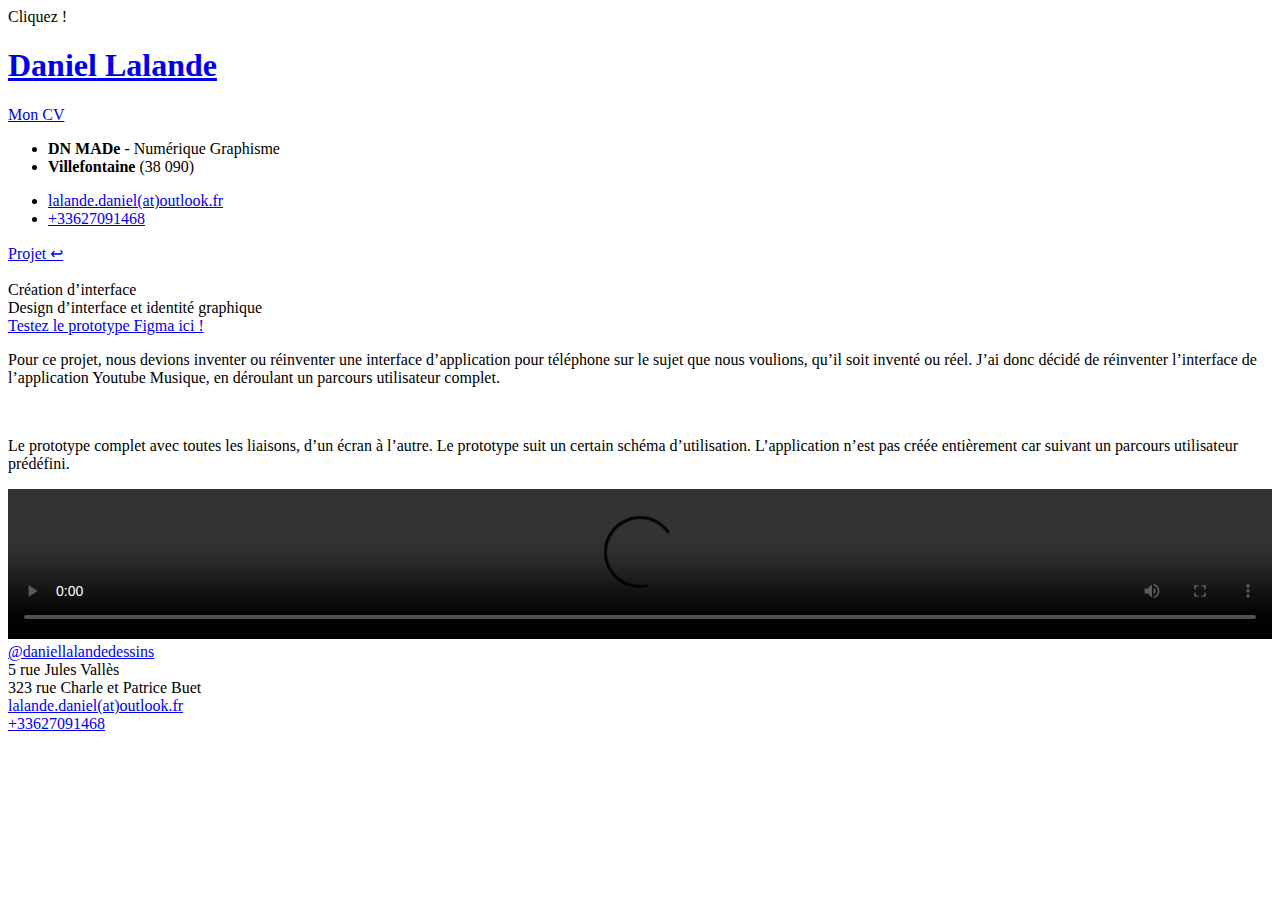
==== interface.html @ 86e9023b "Update interface.html" ====
<!DOCTYPE html>
<html lang="fr">
<head>
    <meta charset="UTF-8">
    <meta http-equiv="X-UA-Compatible" content="IE=edge">
    <meta name="viewport" content="width=device-width, initial-scale=1.0">
    <title>Daniel Lalande - Book</title>

    <link rel="preconnect" href="https://fonts.gstatic.com">
    <link href="https://fonts.googleapis.com/css2?family=Heebo:wght@300;400;700&display=swap" rel="stylesheet">

    <link rel="stylesheet" href="css/reset.css">
    <link rel="stylesheet" href="css/styles.css">
    
    <link rel="apple-touch-icon" sizes="180x180" href="favicon/apple-touch-icon.png">
    <link rel="icon" type="image/png" sizes="32x32" href="favicon/favicon-32x32.png">
    <link rel="icon" type="image/png" sizes="16x16" href="favicon/favicon-16x16.png">
    <link rel="manifest" href="favicon/site.webmanifest">
    <link rel="mask-icon" href="favicon/safari-pinned-tab.svg" color="#5bbad5">
    <meta name="msapplication-TileColor" content="#da532c">
    <meta name="theme-color" content="#ffffff">
    
</head>
<body>
    <div class="inner-cursor"><div class="cursor-text">Cliquez !</div></div>
<div class="outer-cursor"></div>


    <header class= menu>
        <div class="colonne1">
            <a class=home href="index.html"><h1><strong>Daniel</strong> Lalande</h1></a>
              <a href="https://drive.google.com/file/d/1_jjND_XtMRPq_346o0c2wc8d4qAmxowV/view?usp=sharing" class="cv">Mon CV</a>
        </div>
            

        <div class ="colonne2">
            <ul class="info">
              <li><strong>DN MADe</strong> - Numérique Graphisme</li>
              <li><strong>Villefontaine</strong> (38 090)</li>
              </ul>
        </div>

         <div class ="colonne3">        
           <ul class="contact">
               <li><a href="mailto:lalande.daniel@outlook.fr" class="trait">lalande.daniel(at)outlook.fr</a></li>
                <li><a href="#" class="trait">+33627091468</a></li>
              </ul>
         </div>
    </header>

    <div class="placeholder"></div>

    <div class="main">
        <a href="index.html #y1" class="titre trait-blue" >Projet ↩</a><br><br>
        <div class="colonnes">
        <div class="colonne-left">
            <div class="demi-titre">Création d’interface</div>
            <div class="sous-titre">Design d’interface et identité graphique</div>
            <a href="https://www.figma.com/proto/Ib8WsLLRE75KfB0lOGCQXp/TP-Interface?node-id=1%3A272&viewport=-403%2C289%2C0.28358256816864014&scaling=scale-down" class="trait-bluelight demi-titre" target="b" >Testez le prototype Figma ici !</a>
            <div class="placeholder-colonne"></div>
        </div>
        <div class="colonne-right">
            <p class="description-projets">Pour ce projet, nous devions inventer ou réinventer une interface d’application pour téléphone sur le sujet que nous voulions, qu’il soit inventé ou réel. J’ai donc décidé de réinventer l’interface de l’application Youtube Musique, en déroulant un parcours utilisateur complet.</p>
        </div>
        </div>
        
        <div class="colonnes">
            <div class="colonne-left">
                <img src="images/interface/Capture-dcran-2021-02-11-223902.png" alt="">
                <p class="sous-description-projets">Le prototype complet avec toutes les liaisons, d’un écran à l’autre. Le prototype suit un certain schéma d’utilisation. L’application n’est pas créée entièrement car suivant un parcours utilisateur prédéfini.</p>
            </div>
            <div class="colonne-right">
                <video width="100%" controls>
                    <source src="video/interface.mp4" type="video/mp4">
                  </video>    
        </div>
        </div>
       <!-- <div class="partie-video">
            <video width="100%" controls>
                <source src="video/projet-pro-video.mp4" type="video/mp4">
              </video>

        </div>-->



    </div>
     
    <footer>
        <div class="colonne-footer">
        <div class="colonne1-3">
          <div class="info-footer">
            <a href="https://www.instagram.com/daniellalandedessins/?hl=fr" target="_blank" class="trait">@daniellalandedessins</a>
          </div>
        </div>
        <div class="colonne2-3">
          <div class="info-footer">
            <li>5 rue Jules Vallès</li>
            <li>323 rue Charle et Patrice Buet</li>
          </div>
        </div>
        <div class="colonne3-3">
          <div class="info-footer">
            <li><a href="mailto:lalande.daniel@outlook.fr" class="trait">lalande.daniel(at)outlook.fr</a></li>
          <li><a href="tel:+33627091468" class="trait">+33627091468</a></li>
          </div>
        </div>
      </div>
      </footer>


    <script src="js/sketch.js"></script>
    <script src="js/jquery.js"></script>
    <script>
         $( document ).ready(function(){
        $( ".main" ).fadeIn(1500)
      });
    </script>
</body>
</html>
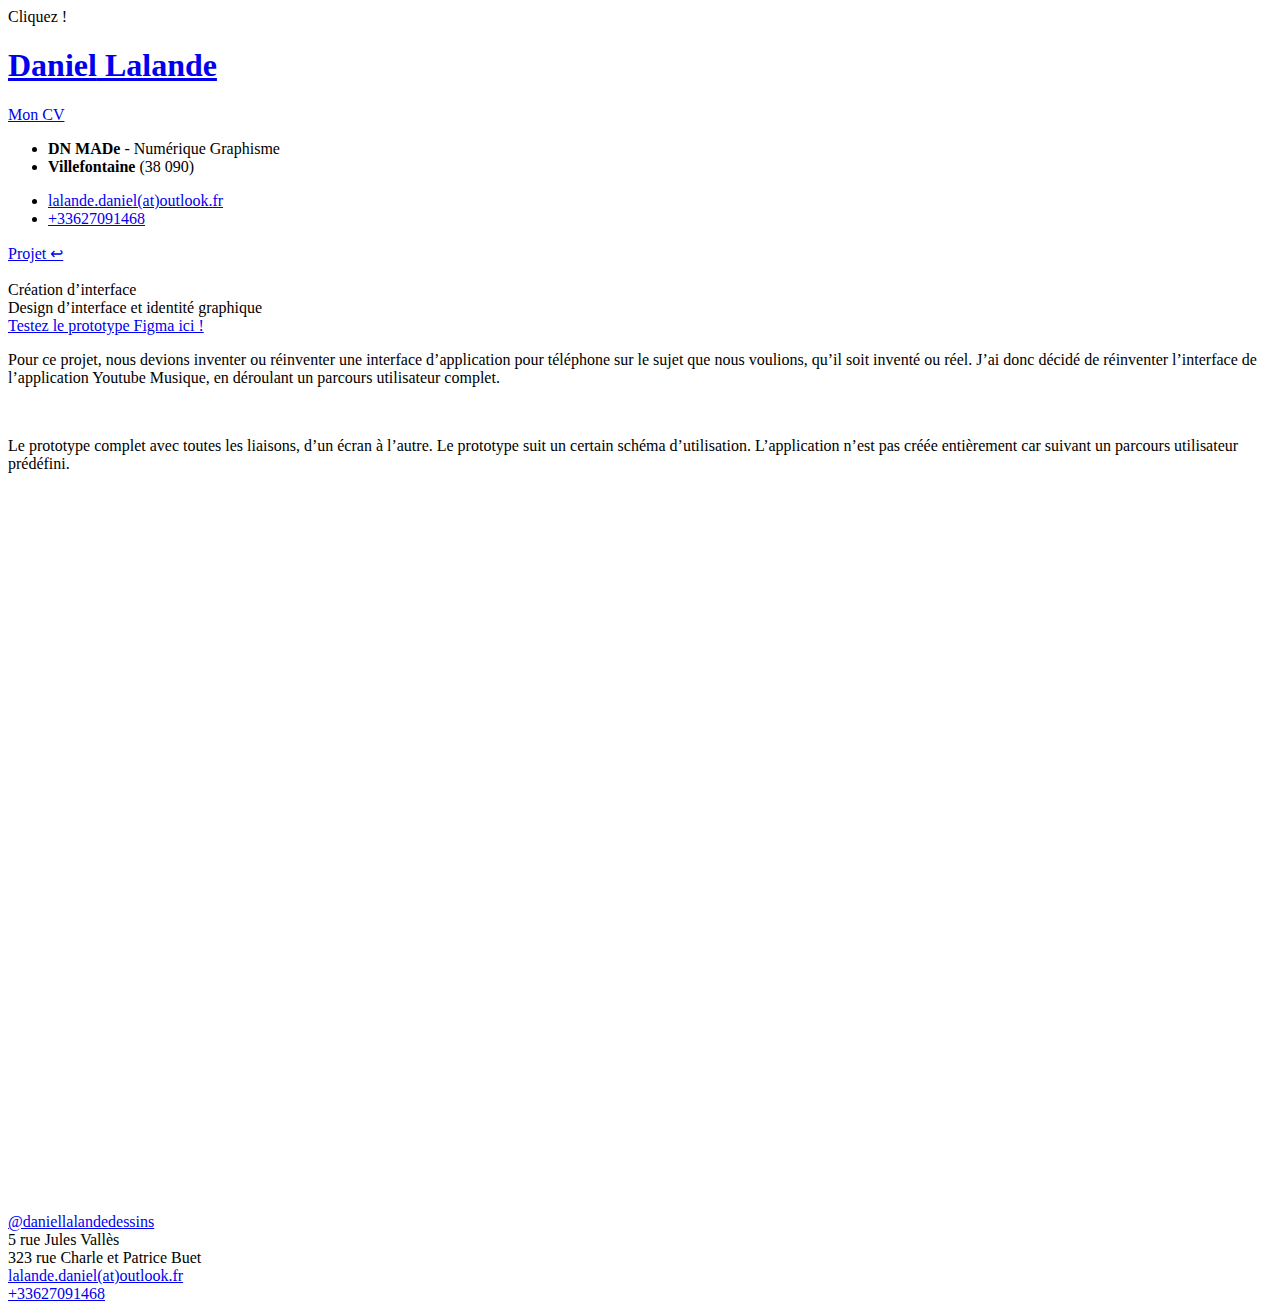
==== commit a3bceb71: "Update interface.html" ====
--- a/interface.html
+++ b/interface.html
@@ -51,7 +51,7 @@
     <div class="placeholder"></div>
 
     <div class="main">
-        <a href="index.html #y1" class="titre trait-blue" >Projet ↩</a><br><br>
+        <a href="index.html#y1" class="titre trait-blue" >Projet ↩</a><br><br>
         <div class="colonnes">
         <div class="colonne-left">
             <div class="demi-titre">Création d’interface</div>
@@ -70,9 +70,7 @@
                 <p class="sous-description-projets">Le prototype complet avec toutes les liaisons, d’un écran à l’autre. Le prototype suit un certain schéma d’utilisation. L’application n’est pas créée entièrement car suivant un parcours utilisateur prédéfini.</p>
             </div>
             <div class="colonne-right">
-                <video width="100%" controls>
-                    <source src="video/interface.mp4" type="video/mp4">
-                  </video>    
+               <iframe width="100%" height="720" src="https://www.youtube.com/embed/kUlPtjGNvE4" frameborder="0" allow="accelerometer; autoplay; clipboard-write; encrypted-media; gyroscope; picture-in-picture" allowfullscreen></iframe>   
         </div>
         </div>
        <!-- <div class="partie-video">
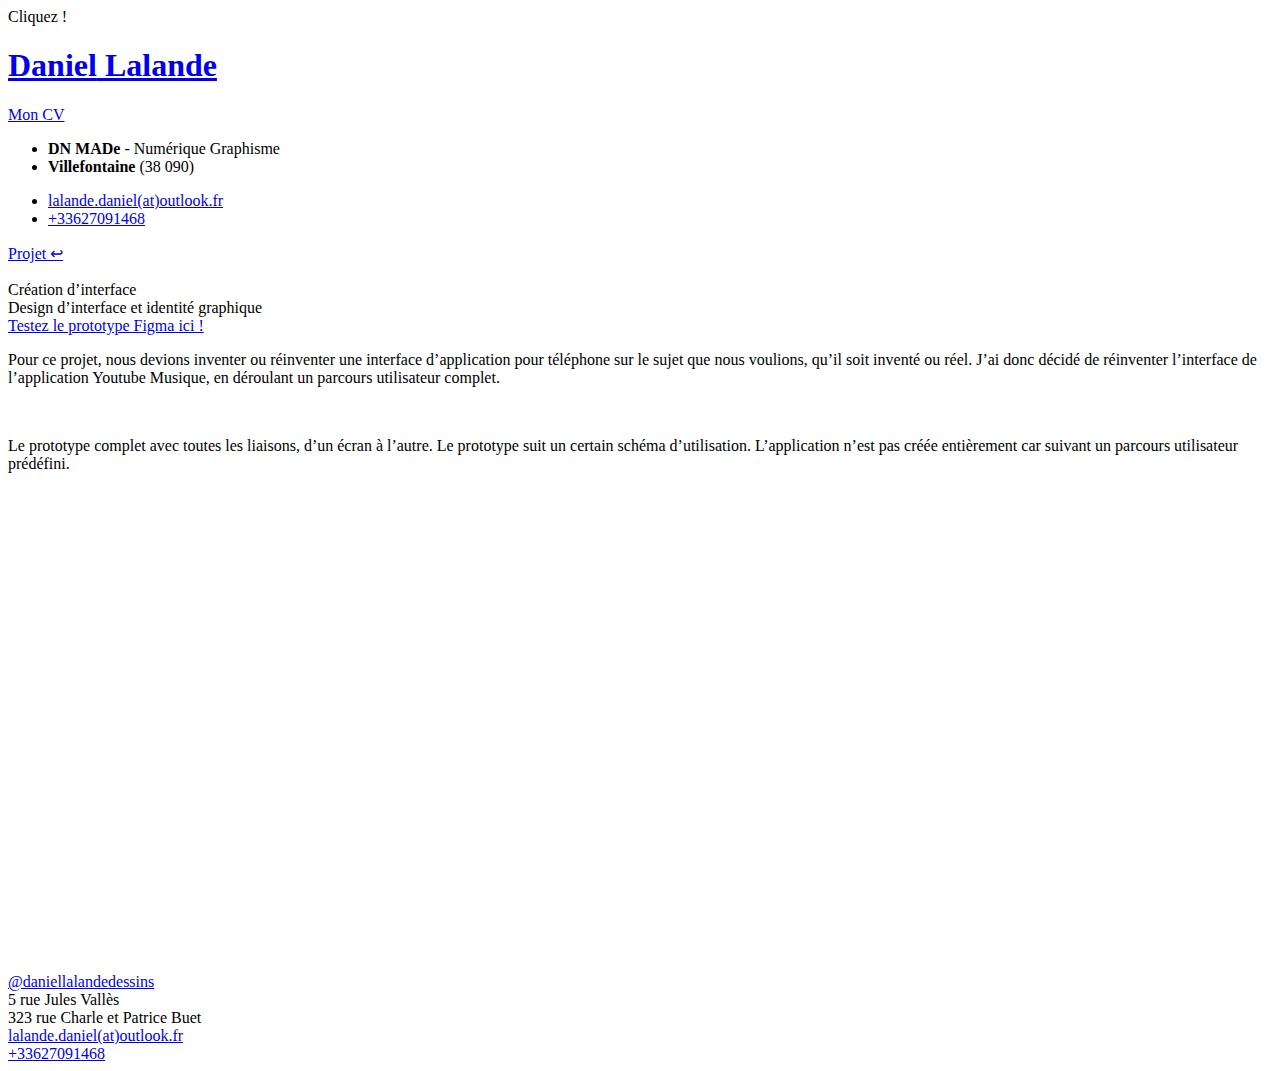
==== commit 47e7c000: "Update interface.html" ====
--- a/interface.html
+++ b/interface.html
@@ -70,7 +70,7 @@
                 <p class="sous-description-projets">Le prototype complet avec toutes les liaisons, d’un écran à l’autre. Le prototype suit un certain schéma d’utilisation. L’application n’est pas créée entièrement car suivant un parcours utilisateur prédéfini.</p>
             </div>
             <div class="colonne-right">
-               <iframe width="100%" height="720" src="https://www.youtube.com/embed/kUlPtjGNvE4" frameborder="0" allow="accelerometer; autoplay; clipboard-write; encrypted-media; gyroscope; picture-in-picture" allowfullscreen></iframe>   
+               <iframe width="100%" height="480" src="https://www.youtube.com/embed/kUlPtjGNvE4" frameborder="0" allow="accelerometer; autoplay; clipboard-write; encrypted-media; gyroscope; picture-in-picture" allowfullscreen></iframe>   
         </div>
         </div>
        <!-- <div class="partie-video">
@@ -108,7 +108,7 @@
 
 
     <script src="js/sketch.js"></script>
-    <script src="js/jquery.js"></script>
+    <script src="https://code.jquery.com/jquery-3.6.0.min.js" integrity="sha256-/xUj+3OJU5yExlq6GSYGSHk7tPXikynS7ogEvDej/m4=" crossorigin="anonymous"></script>
     <script>
          $( document ).ready(function(){
         $( ".main" ).fadeIn(1500)
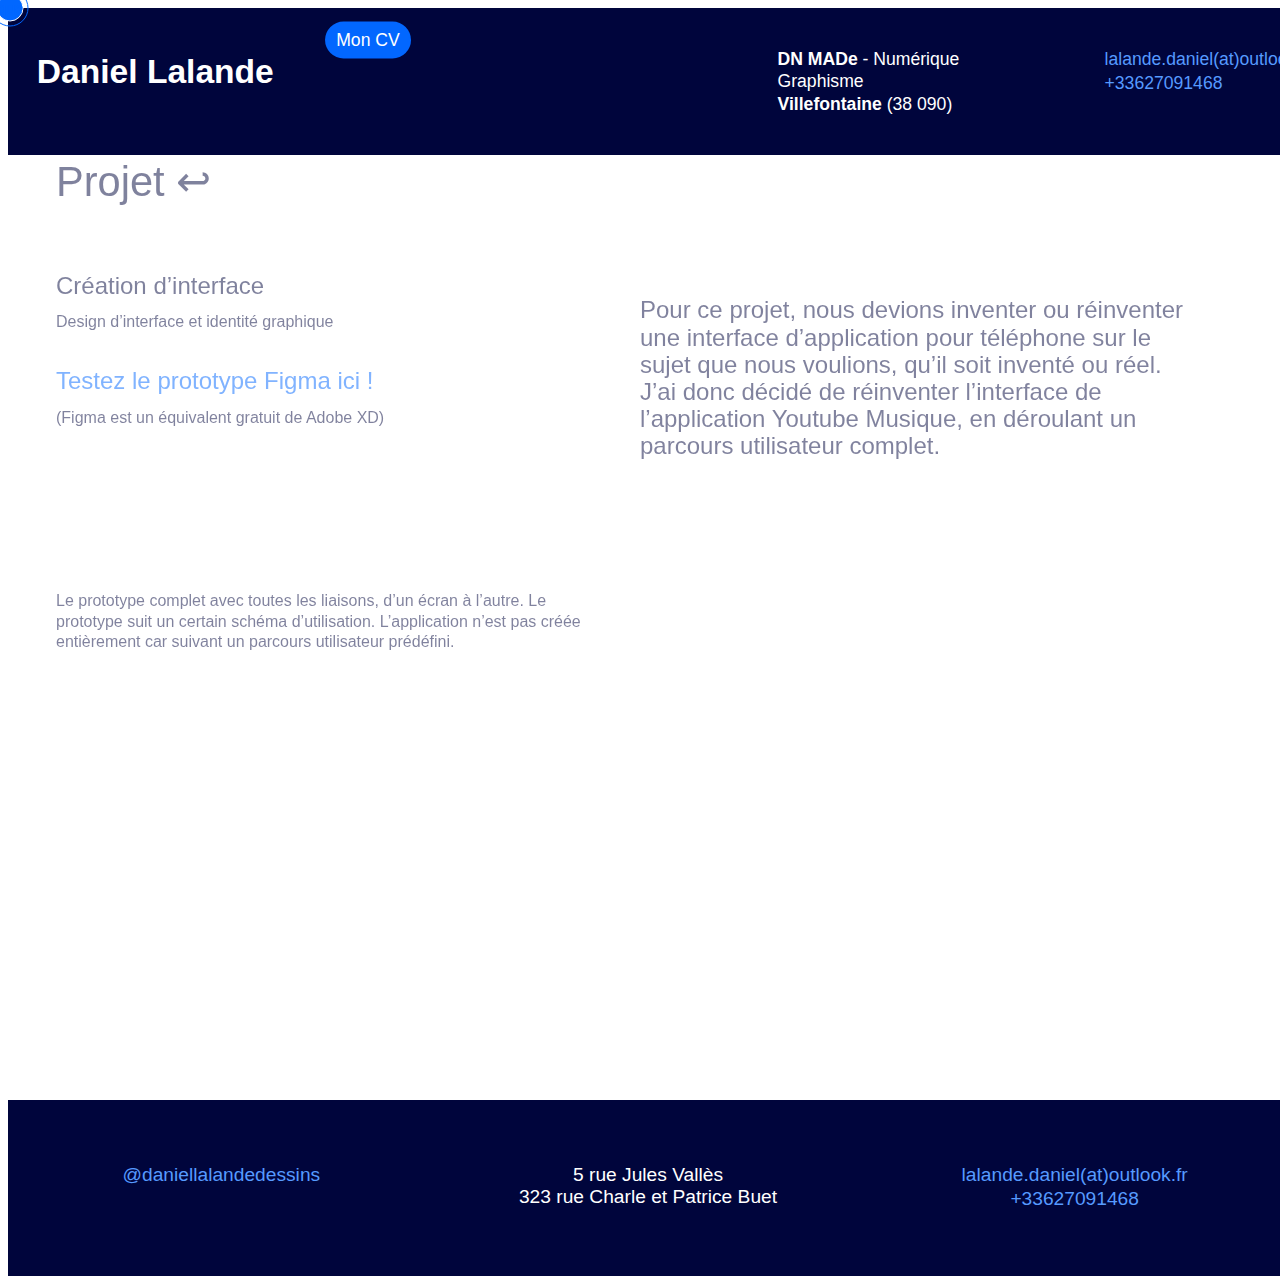
==== commit 1ab0614b: "Update interface.html" ====
--- a/interface.html
+++ b/interface.html
@@ -57,6 +57,7 @@
             <div class="demi-titre">Création d’interface</div>
             <div class="sous-titre">Design d’interface et identité graphique</div>
             <a href="https://www.figma.com/proto/Ib8WsLLRE75KfB0lOGCQXp/TP-Interface?node-id=1%3A272&viewport=-403%2C289%2C0.28358256816864014&scaling=scale-down" class="trait-bluelight demi-titre" target="b" >Testez le prototype Figma ici !</a>
+            <div class="sous-titre">(Figma est un équivalent gratuit de Adobe XD)</div>
             <div class="placeholder-colonne"></div>
         </div>
         <div class="colonne-right">
@@ -107,8 +108,9 @@
       </footer>
 
 
+    <script src="https://code.jquery.com/jquery-3.6.0.min.js" integrity="sha256-/xUj+3OJU5yExlq6GSYGSHk7tPXikynS7ogEvDej/m4=" crossorigin="anonymous"></script>
     <script src="js/sketch.js"></script>
-    <script src="https://code.jquery.com/jquery-3.6.0.min.js" integrity="sha256-/xUj+3OJU5yExlq6GSYGSHk7tPXikynS7ogEvDej/m4=" crossorigin="anonymous"></script>
+    
     <script>
          $( document ).ready(function(){
         $( ".main" ).fadeIn(1500)
--- a/css/styles.css
+++ b/css/styles.css
@@ -0,0 +1,660 @@
+*{
+  cursor:none;
+  
+}
+html{
+  scroll-behavior: smooth;
+}
+
+@font-face {
+    font-family: SofiaLight;
+    src: url(../font/Sofia_Pro_Light.otf);
+  }
+
+  @font-face {
+    font-family: SofiaBold;
+    src: url(../font/Sofia_Pro_Bold.otf);
+  }
+
+  @font-face {
+    font-family: SofiaRegular;
+    src: url(../font/Sofia_Pro_Regular.otf);
+  }
+  
+  @font-face {
+    font-family: SofiaBoldItalic;
+    src: url(../font/Sofia_Pro_Bold_Italic.otf);
+  }
+  @font-face {
+    font-family: SofiaExtraLight;
+    src: url(../font/Sofia_Pro_ExtraLight.otf);
+  }
+
+  @font-face {
+    font-family: SofiaExtraLightItalic;
+    src: url(../font/Sofia_Pro_ExtraLight_Italic.otf);
+  }
+
+  @font-face {
+    font-family: SofiaLightItalic;
+    src: url(../font/Sofia_Pro_Light_Italic.otf);
+  }
+
+  @font-face {
+    font-family: SofiaRegularItalic;
+    src: url(../font/Sofia_Pro_Regular_Italic.otf);
+  }
+
+  @font-face {
+    font-family: SofiaSemiBold;
+    src: url(../font/Sofia_Pro_Semi_Bold.otf);
+  }
+
+  @font-face {
+    font-family: SofiaSemiBoldItalic;
+    src: url(../font/Sofia_Pro_Semi_Bold_Italic.otf);
+  }
+
+  :root{
+      --bluedark: #00053c;
+      --bluelight : #0267ff;
+      --bluelink :#569aff;
+      --TypoLight : "SofiaLight", sans-serif;
+      --TypoLightItalic : "SofiaLightItalic", sans-serif;
+      --TypoRegular : "SofiaRegular", sans-serif;
+      --TypoRegularItalic : "SofiaRegularItalic", sans-serif;
+      --TypoSemiBold : "SofiaSemiBold", sans-serif;
+      --TypoSemiBoldItalic: "SofiaSemiBoldItalic", sans-serif;
+      --TypoBold : "SofiaBold", sans-serif;
+      --TypoBoldItalic : "SofiaBoldItalic", sans-serif;
+      --TypoExtraLight : "SofiaExtraLight", sans-serif;
+      --TypoExtraLightItalic :"SofiaExtraLightItalic", sans-serif;
+  }
+
+  .inner-cursor{
+    position : fixed;
+    left: 10px;
+    width: 25px;
+    height: 25px;
+    background-color:#0167ff;
+    color: var(--bluelight);
+    transform: translate(-50%, -50%);
+    border-radius: 50%;
+    pointer-events: none;
+    transition:cubic-bezier(.35,1.95,0,.78), width 0.4s, height 0.4s;
+    z-index: 1000;
+    border: solid 1px white;
+    overflow: hidden;
+    
+
+  }
+
+  .cursor-text{
+    transition: 0.2s ease-in;
+    position: absolute;
+    top: 50%;
+    left: 50%;
+    transform: translateX(-50%) translateY(-50%);
+    font-family: var(--TypoSemiBoldItalic);
+    white-space: nowrap;
+    text-align: center;
+  }
+  
+  .inner-cursor.grow{
+    background-color: rgba(255, 115, 0, 0.8);
+    mix-blend-mode:inherit;
+    width: 125px;
+    height: 125px;
+    color: white;
+    transition-timing-function: cubic-bezier(.66,1.87,0,.77);
+    z-index: 1000;
+    
+  }
+  
+  .outer-cursor{
+    position: fixed;
+    left: 10px;
+    width: 35px;
+    height: 35px;
+    transform: translate(-50%, -50%);
+    border: 1px solid #0167ff;
+    border-radius: 50% ;
+    pointer-events: none;
+    transition: 0.08s;
+    z-index: 1000;
+  }
+  
+  .outer-cursor.disapear{
+    transition: 0.4s;
+    opacity:0;
+  }
+
+  p{
+    font-size: 1.7rem;
+    font-family: var(--TypoBold); 
+    color: var(--bluedark);
+  }
+
+  h1{
+    font-size: 2.1rem;
+    font-family: var(--TypoLight);
+  }
+  strong{
+    font-family: var(--TypoBold);
+  }
+ hr{
+  margin-top : 3.5rem;
+  color: var(--bluedark);
+  line-height: 0.2rem;
+ }
+  .placeholder{
+    height: 10rem;
+    
+  }
+
+ body{
+     font-family: var(--TypoLight);
+     color: var(--bluedark);
+     overflow-x: hidden;
+    
+     
+ }
+ .main{
+   padding-right: 3rem;
+   padding-left: 3rem;
+   line-height: 1.7rem;
+   display: none;
+ }
+
+ 
+
+ a{
+    text-decoration: none;
+    color: var(--bluelink);
+ }
+
+ li{
+     list-style-type: none;
+  
+ }
+
+
+ header{
+   width: 100%;
+   display: flex;
+   position: fixed;
+   background-color: var(--bluedark);
+   padding :1.4rem 1.8rem 1.4rem 1.8rem;
+   z-index: 100;
+ }
+
+
+
+
+
+
+
+  /*colonne 1*/
+.colonne1{
+  width:75%;
+  float: left;
+  display: flex;
+  height: 2.5rem;
+}
+
+.home{
+  color: white;
+}
+.cv{
+  top: 2.5rem;
+  left: 20rem;
+  position: fixed;
+  margin-left: 3rem;
+  border-radius : 100px;
+  font-size:1.1rem;
+  font-family: var(--TypoRegular);
+  background-color:var(--bluelight) ;
+  transform: translateX(-50%) translateY(-50%);
+  transition:all 300ms ease;
+  color: white;
+  padding:0.5rem 0.7rem 0.5rem 0.7rem;
+}
+
+.cv:hover{
+  transition:all 300ms ease;
+  background-color: white;
+  color: var(--bluelight);
+}
+
+
+
+
+
+ /*colonne 2*/
+.colonne2{
+  width:35%;
+  color: white;
+}
+
+.info{
+  font-size: 1.1rem;
+  line-height: 1.4rem;
+  margin-right: 1.875rem;
+}
+
+
+
+
+
+
+ /*colonne 3*/
+.colonne3{
+  width:27%;
+}
+
+.contact{
+  font-size: 1.1rem;
+  line-height: 1.4rem;
+}
+
+.trait{
+	transition: 0.2s all;
+    white-space: nowrap;
+    display: inline-block
+}
+.trait:hover{
+    transition: 0.2s all;
+	color: white;
+    
+}
+.trait::after{
+	  content: '';
+    display: block;
+    width: 0;
+    height:2px;
+    background-color: white;
+    transition: width .3s ease-out;
+}
+.trait:hover::after{
+	width:100%;
+    transition: width .3s ease-out;
+}
+
+
+
+.trait-bluelight{
+	transition: 0.2s all;
+    white-space: nowrap;
+    display: inline-block;
+    color: var(--bluelight)  !important;
+}
+.trait-bluelight:hover{
+    transition: 0.2s all;
+	color: var(--bluelink)  !important;
+    
+}
+.trait-bluelight::after{
+	  content: '';
+    display: block;
+    width: 0;
+    height:2px;
+    background-color: var(--bluelink);
+    transition: width .3s ease-out;
+}
+.trait-bluelight:hover::after{
+	width:100%;
+    transition: width .3s ease-out;
+}
+
+
+/*Informations CV*/
+.presentation{
+  width: 66.6%;
+  padding-bottom: 4rem;
+}
+.mis-en-valeur{
+  color: var(--bluelight);
+}
+
+.info-cv{
+  display: flex;
+}
+
+.titre{
+  font-size: 2.6rem;
+  font-family: var(--TypoBold);
+  padding-bottom: 2.5rem;
+  color: var(--bluedark);
+}
+.blocs-cv{
+  width: 32.3%;
+  padding-right: 2rem;
+  padding-bottom: 4rem;
+}
+.content-cv{
+  padding:1.2rem 0rem 1.2rem 1.2rem;
+  background-color: var(--bluelight);
+  color: white;
+  border-radius: 5px;
+  font-size: 1.2rem;
+}
+.duree{
+  font-size: 1rem;
+  line-height: 1.4rem;
+}
+
+.perso {
+    position:absolute;
+    left:85%;
+    top:35%;
+  }
+
+  .body{
+    position:absolute;
+    top:35%;
+    left: 85%;
+    transform: translate(-50%, -50%);
+      overflow: hidden;
+  }
+
+  .face{
+      position: absolute;
+    top:35%;
+    left: 85%;
+    transform: translate(-50%, -50%);
+}
+
+
+
+
+
+
+.images-projets{
+  display: flex;
+}
+
+.container {
+  position: relative;
+  margin-right: 1.5rem;
+  margin-bottom: 1.5rem;
+}
+
+.image {
+  display: block;
+  background-color:#3C3C3C;
+}
+
+.overlay {
+  position: absolute;
+  bottom: 0;
+  left: 0;
+  right: 0;
+  background-color: var(--bluedark);
+  overflow: hidden;
+  width: 0;
+  height: 100%;
+  transition: .5s ease;
+  
+  
+}
+
+.container:hover .overlay {
+  width: 100%;
+  border-radius: 5px;
+}
+
+.overlay-height-bottom{
+  position: absolute;
+  bottom: 0;
+  left: 0;
+  right: 0;
+  background-color: var(--bluedark);
+  overflow: hidden;
+  width: 100%;
+  height: 0;
+  transition: .5s ease;
+}
+
+.container:hover .overlay-height-bottom {
+  height: 100%;
+  border-radius: 5px;
+}
+
+.overlay-height-top{
+  position: absolute;
+  top: 0;
+  left: 0;
+  right: 0;
+  background-color: var(--bluedark);
+  overflow: hidden;
+  width: 100%;
+  height: 0;
+  transition: .5s ease;
+}
+
+.container:hover .overlay-height-top {
+  height: 100%;
+  border-radius: 5px;
+}
+
+.text {
+  white-space: nowrap; 
+  color: white;
+  font-size: 40px;
+  padding-top:1rem;
+  padding-bottom:1rem;
+  position: absolute;
+  overflow: hidden;
+  top: 50%;
+  left: 50%;
+  transform: translate(-50%, -50%);
+  -ms-transform: translate(-50%, -50%);
+}
+
+.images-projets img{
+  width: 100%;
+  border-radius: 5px;
+}
+
+.overlay-right{
+  position: absolute;
+  top: 0;
+  bottom: 0;
+  right: 0;
+  background-color: var(--bluedark);
+  overflow: hidden;
+  width: 0;
+  height: 100%;
+  transition: .5s ease;
+}
+
+.container:hover .overlay-right {
+  width: 100%;
+  border-radius: 5px;
+}
+
+
+
+.colonne-left{
+  width: 48%;
+  margin-right: 2rem;
+}
+
+.colonne-right{
+  width: 48%;
+  margin-right: 2rem;
+}
+
+.demi-titre{
+  font-size: 1.5rem;
+  font-family: var(--TypoBold);
+  padding-bottom: 0.5rem;
+  color: var(--bluedark);
+}
+
+.sous-titre{
+  font-size: 1rem;
+  font-family: var(--TypoRegular);
+  padding-bottom: 2rem;
+  color: var(--bluedark);
+}
+
+
+.trait-blue{
+	transition: 0.2s all;
+    white-space: nowrap;
+    display: inline-block;
+
+}
+.trait-blue:hover{
+    transition: 0.2s all;
+	color: var(--bluedark);
+    
+}
+.trait-blue::after{
+  margin-top:7px ;
+	content: '';
+    display: block;
+    width: 0;
+    height:3px;
+    background-color: var(--bluedark);
+    transition: width .3s ease-out;
+    
+}
+.trait-blue:hover::after{
+	width:100%;
+    transition: width .3s ease-out;
+}
+
+
+#y1{
+  position: absolute;
+  top: 96%;
+}
+
+.colonnes{
+  display: flex;
+  margin-bottom: 4rem;
+}
+
+.description-projets{
+  font-size: 1.5rem;
+  font-family: var(--TypoRegular);
+  color: var(--bluedark);
+}
+
+.colonne-left img{
+  width: 100%;
+  height: auto;
+  padding-bottom: 1rem;
+}
+
+.sous-description-projets{
+  line-height: 1.3rem;
+  font-size: 1rem;
+  font-family: var(--TypoRegular);
+  color: var(--bluedark);
+  text-justify: auto;
+}
+
+.colonne-right img{
+  width: 100%;
+  height: auto;
+  padding-bottom: 1rem;
+
+  }
+
+.colonne1-3{
+  width: 33.3%;
+  padding: 4rem;
+  }
+
+.colonne2-3{
+  width: 33.3%;
+  padding: 4rem;
+}
+
+.colonne3-3{
+width: 33.3%;
+padding: 4rem;
+  }
+
+.colonne-footer{
+text-align: center;
+ display: flex;
+ background-color: var(--bluedark);
+ color: white;
+ width: 100%;
+ bottom: 0;
+ right: 0;
+ left: 0;
+ 
+}
+
+.info-footer{
+  font-size: 1.2rem;
+  list-style-type: none;
+}
+
+footer{
+  position: absolute;
+  width: 100%;
+
+}
+
+.partie-video{
+  margin-bottom: 4rem ;
+}
+
+video{
+  margin-bottom: 1rem;
+}
+
+@media (max-width: 600px) {
+  * {
+    flex-direction: column;
+  }
+
+  body{
+    font-size: 0.5rem;
+  }
+
+  .inner-cursor{
+    display :none;
+  }
+  .outer-cursor{
+    display :none;
+  }
+
+  .perso{
+    display :none;
+  }
+
+  .presentation{
+    padding-top: 6rem;
+    width: 100%;
+  }
+
+  .content-cv{
+    width: 100%;
+  }
+
+  .blocs-cv{
+    width :100%;
+  }
+
+  .colonne2, .colonne3, .colonne1 {
+    width: 100%;
+    padding-bottom: 1rem;
+  }
+
+  .colonnes{
+    width: 100%;
+  }
+  .colonne-left{
+    width: 100%;
+  }
+  .colonne-right{
+    width: 100%;
+  }
+}
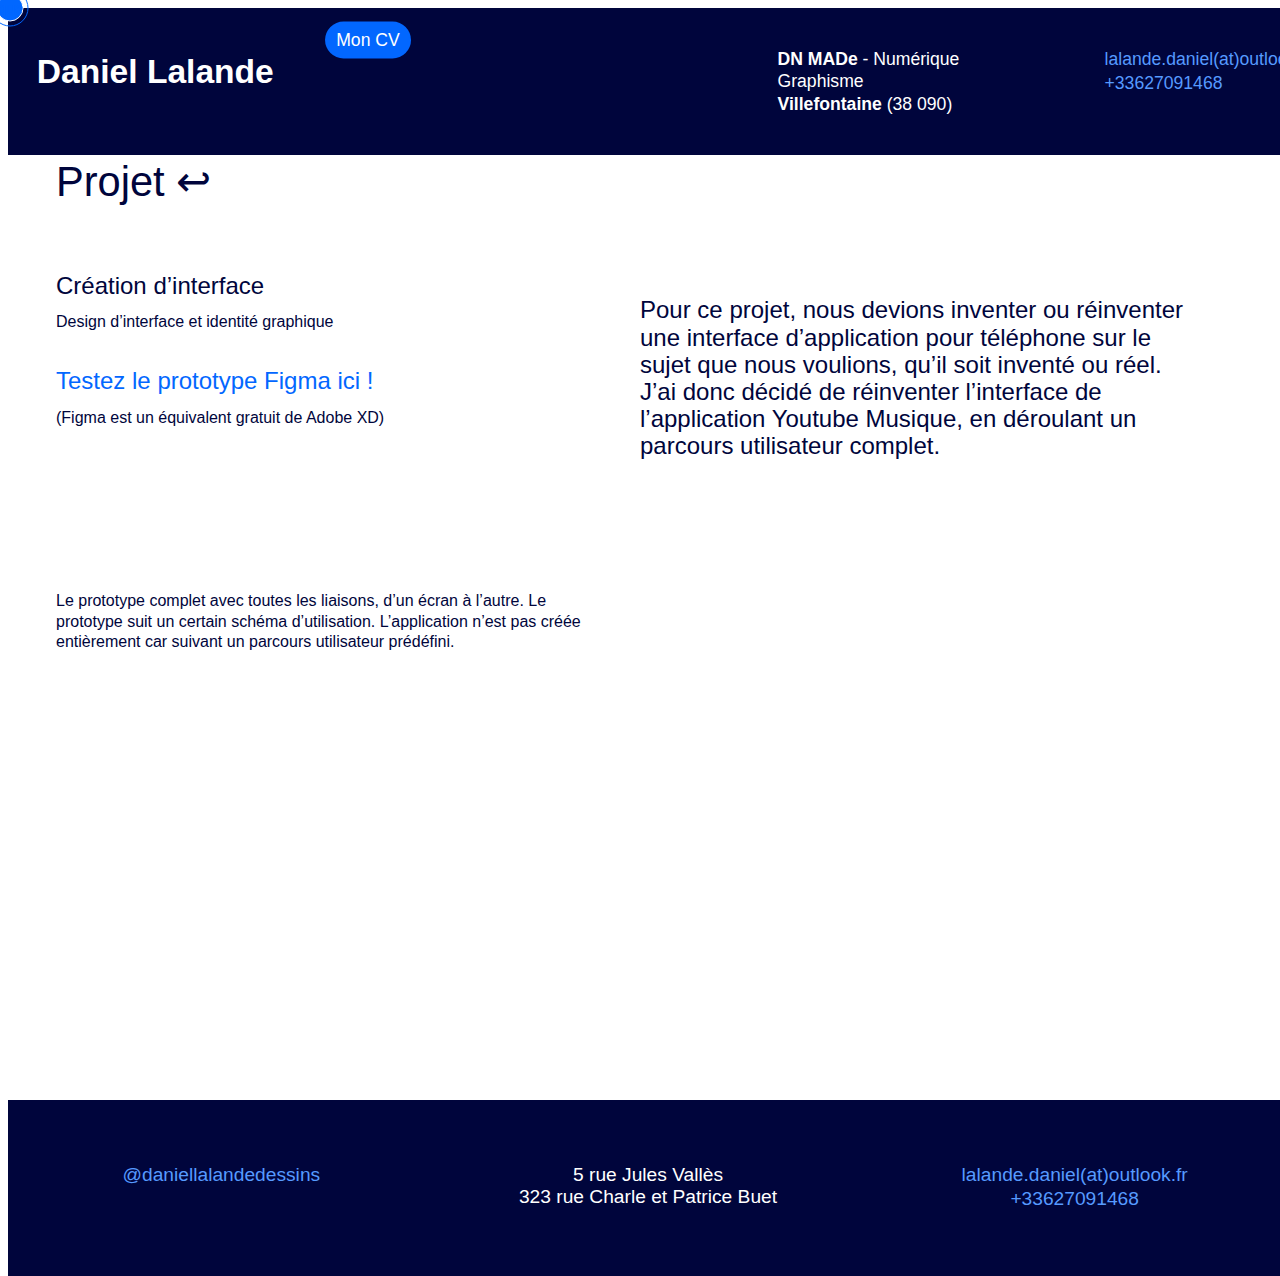
==== commit b192dd57: "Update interface.html" ====
--- a/interface.html
+++ b/interface.html
@@ -26,10 +26,11 @@
 <div class="outer-cursor"></div>
 
 
-    <header class= menu>
-        <div class="colonne1">
+    <header id= "menu">
+         <div class="colonne1">
             <a class=home href="index.html"><h1><strong>Daniel</strong> Lalande</h1></a>
-              <a href="https://drive.google.com/file/d/1_jjND_XtMRPq_346o0c2wc8d4qAmxowV/view?usp=sharing" class="cv">Mon CV</a>
+              <a href="https://drive.google.com/file/d/1_jjND_XtMRPq_346o0c2wc8d4qAmxowV/view?usp=sharing" class="cv" target="_blank">Mon CV</a>
+            <a href="https://drive.google.com/file/d/1_jjND_XtMRPq_346o0c2wc8d4qAmxowV/view?usp=sharing" class="cv-responsive" id="cv-responsive-position"target="_blank">CV</a>
         </div>
             
 
@@ -43,8 +44,11 @@
          <div class ="colonne3">        
            <ul class="contact">
                <li><a href="mailto:lalande.daniel@outlook.fr" class="trait">lalande.daniel(at)outlook.fr</a></li>
-                <li><a href="#" class="trait">+33627091468</a></li>
+                <li><a href="tel:0627091468" class="trait">+33627091468</a></li>
               </ul>
+             
+             <a href="mailto:lalande.daniel@outlook.fr" class="cv-responsive" id="mail-responsive">✉</a>
+              <a href="tel:+33627091468" class="cv-responsive" id="tel-responsive">☏</a>
          </div>
     </header>
 
--- a/css/styles.css
+++ b/css/styles.css
@@ -163,7 +163,6 @@
    padding-right: 3rem;
    padding-left: 3rem;
    line-height: 1.7rem;
-   display: none;
  }
 
  
@@ -179,7 +178,7 @@
  }
 
 
- header{
+ #menu{
    width: 100%;
    display: flex;
    position: fixed;
@@ -226,8 +225,35 @@
   color: var(--bluelight);
 }
 
-
-
+.cv-responsive{
+
+  
+  border-radius: 100px;
+  font-size: 1.4rem;
+  font-family: var(--TypoRegular);
+  background-color: var(--bluelight);
+  transform: translateX(-50%) translateY(-50%);
+  transition: all 300ms ease;
+  color: white;
+  box-shadow: 1px -1px 8px 4px rgb(0, 5, 60, 0.35);;
+  display: none;
+  transition: 0.2s ease-in;
+}
+
+
+#mail-responsive{
+  position: fixed;
+  bottom: 1%;
+  left: 14%;
+  padding: 20px 20px;
+}
+
+#tel-responsive{
+  position: fixed;
+  bottom: 12%;
+  left: 14%;
+  padding: 20px 20px;
+}
 
 
  /*colonne 2*/
@@ -609,6 +635,11 @@
 video{
   margin-bottom: 1rem;
 }
+#titre-footer{
+  text-align: center; 
+  padding-top: 5rem; 
+  padding-bottom: 6.5rem;
+}
 
 @media (max-width: 600px) {
   * {
@@ -631,16 +662,16 @@
   }
 
   .presentation{
-    padding-top: 6rem;
+    padding-top: 2rem;
     width: 100%;
   }
 
-  .content-cv{
-    width: 100%;
-  }
+
 
   .blocs-cv{
     width :100%;
+    font-size: 10px;
+    margin: 0;
   }
 
   .colonne2, .colonne3, .colonne1 {
@@ -657,4 +688,64 @@
   .colonne-right{
     width: 100%;
   }
-}
+  .cv-responsive{
+   display: block;
+  }
+  
+   #cv-responsive-position{
+    bottom: 1%;
+    right: -2%;
+    position: fixed;
+    padding: 20px 18px;
+  }
+	
+  .contact{
+  display: none;
+}
+
+  .cv{
+    display: none;
+  }
+ .main{
+   padding-left: 20px ;
+   padding-right: 20px ;
+   align-items: center;
+ }
+
+ #menu{
+  padding: 20px 20px 0px 20px;
+  overflow:hidden;
+  transition:0.2s ease-in;
+	 
+ }
+
+ .colonne-footer{
+   text-align: center;
+ }
+
+ .colonne1-3, .colonne2-3, .colonne3-3{
+   padding: 20px 0;
+   text-align: center;
+   width:100%;
+ }
+
+ #titre-footer{
+   padding-top: 20px;
+   padding-bottom: 20px;
+   line-height: 2.5rem;
+   font-size: 2rem;
+ }
+
+ .container{
+   margin-right: 0;
+
+ }
+.content-cv{
+  padding: 10px 10px;
+}
+	
+	.home{
+		padding-top:15px;
+	}
+
+}
